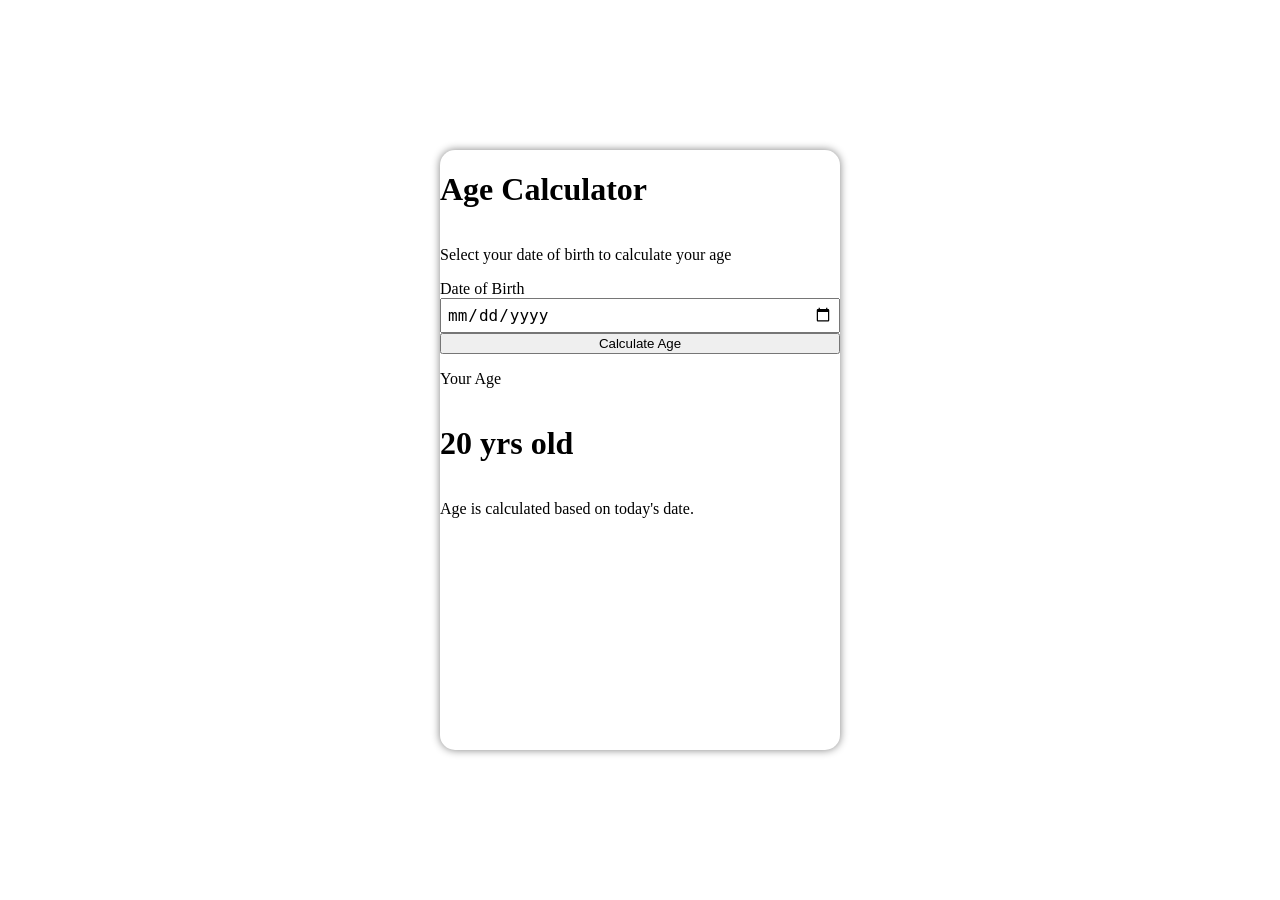
==== Age_Calculator/index.html @ 888d30e5 "Updated-Html File, Haven't put design and Script" ====
<html lang="en">
<head>

    <meta charset="UTF-8">
    <title>Age Calculator</title>
    
    <link rel="stylesheet" href="design.css">
    

</head>
<body>

    <div class="frame">

        <h1>Age Calculator</h1>
        <p>Select your date of birth to calculate your age</p>  
        
        <label for="date">Date of Birth</label>
        <input type="date" id="date" name="date" >

        <button>Calculate Age</button>

        <p>Your Age</p>

        <h1>20 yrs old</h1>

        <p>Age is calculated based on today's date.</p>
        


    </div>
    









    <script src="script.js"></script>


</body>
</html>
---- Age_Calculator/design.css ----
body{

    display: flex;
    justify-content: center;
    align-items: center;

}
.frame{
    display: flex;
    flex-direction: column;
    

    background-color: white;
    box-shadow: 0px 0px 9px gray;
    border-radius: 15px;

    width: 400px;
    height: 600px;

}

input[type="date"]{

    padding: 5px;
    font-size: 16px;

}
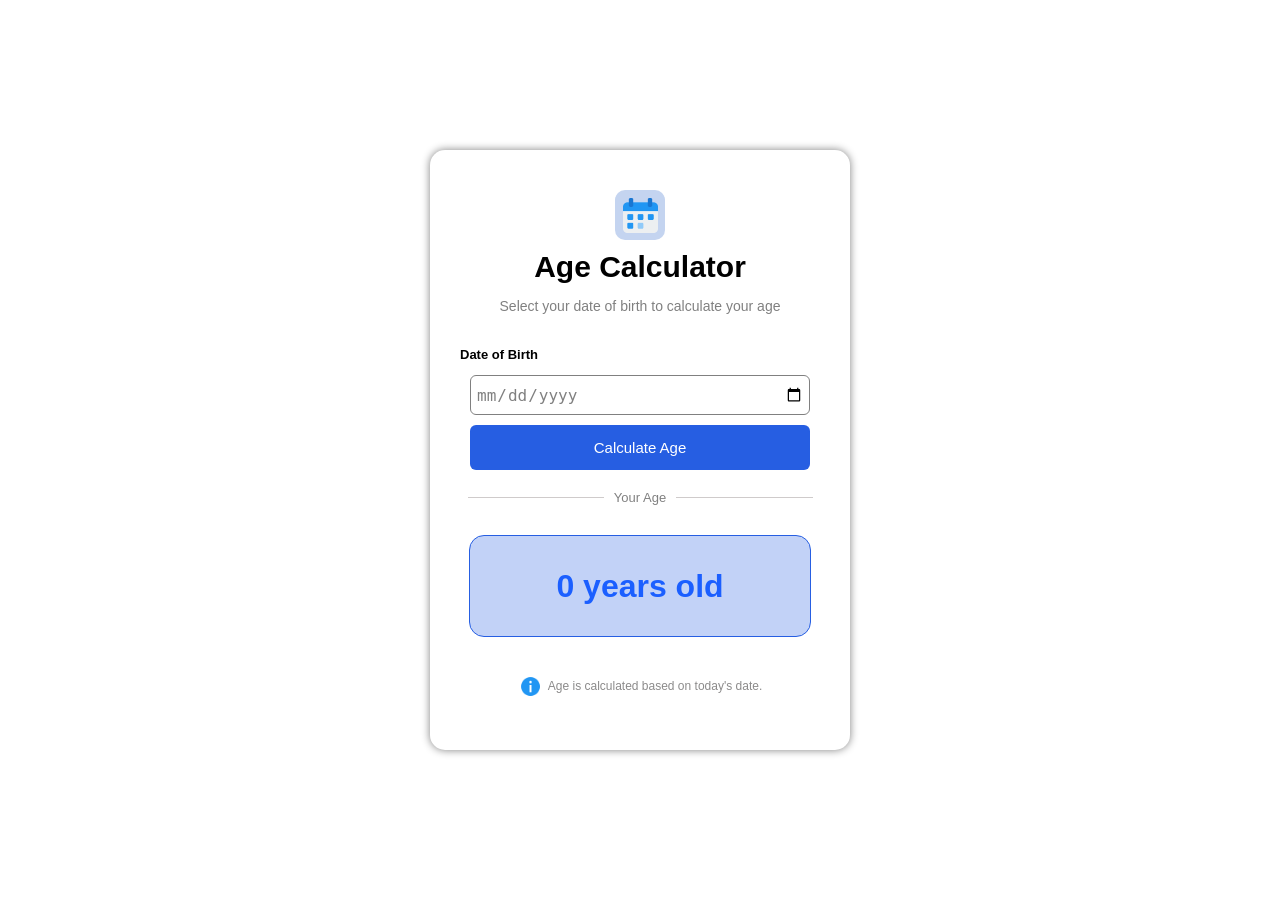
==== commit 253258b4: "I added the design, just the function and its done" ====
--- a/Age_Calculator/index.html
+++ b/Age_Calculator/index.html
@@ -3,28 +3,42 @@
 
     <meta charset="UTF-8">
     <title>Age Calculator</title>
-    
+    <link rel="icon" type="image/png" href="calen.png">
     <link rel="stylesheet" href="design.css">
-    
+
 
 </head>
 <body>
 
     <div class="frame">
+        <div class="icon_container">
+            <img src="calen.png" alt="icon" class="icon">
+        </div>
+        <p class="title">Age Calculator</p>
+        <p class="description">Select your date of birth to calculate your age</p>  
+        
+        <div class="date_title">
+            <p>Date of Birth</p>
+        </div>
+        <input type="date" id="date" name="date" >
+        
+        <button class="button">Calculate Age</button>
 
-        <h1>Age Calculator</h1>
-        <p>Select your date of birth to calculate your age</p>  
+        <div class="line-text">
+            <span>Your Age</span>
+        </div>
+
+        <div class="age_container">
+            <h1 class="age">0 years old</h1>
+        </div>
         
-        <label for="date">Date of Birth</label>
-        <input type="date" id="date" name="date" >
 
-        <button>Calculate Age</button>
+        <div class="info_container">
+            <img src="info.png" alt="icon" class="info_ico">
+            <p class="info">Age is calculated based on today's date.</p>
+        </div>
 
-        <p>Your Age</p>
-
-        <h1>20 yrs old</h1>
-
-        <p>Age is calculated based on today's date.</p>
+        
         
 
 
--- a/Age_Calculator/design.css
+++ b/Age_Calculator/design.css
@@ -8,20 +8,182 @@
 .frame{
     display: flex;
     flex-direction: column;
+    align-items: center;
     
 
     background-color: white;
     box-shadow: 0px 0px 9px gray;
     border-radius: 15px;
 
-    width: 400px;
+    width: 420px;
     height: 600px;
+
+    font-family: Arial, Helvetica, sans-serif;
+
+}
+
+
+.icon_container{
+    display: flex;
+    align-items: center;
+    justify-content: center;
+    background-color: #c4d4f0;
+    border-radius: 10px;
+    width: 50px;
+    height: 50px;
+    margin-top: 40px;
+
+
+}
+
+.icon{
+
+    width: 35px;
+    height: 35px;
+    
+    
+}
+
+.title{
+
+    
+    margin-top: 10px;
+    margin-bottom: 0px;
+    font-size: 30px;
+    font-weight: 550;
+
+}
+
+.description{
+
+    color: gray;
+    margin-bottom: 20px;
+
+    font-size: 14px;
+    font-weight: 40px;
+
+}
+
+.date_title{
+
+    align-self: flex-start;
+    padding-left: 30px;
+    font-size: 13px;
+    font-weight:bold;
 
 }
 
 input[type="date"]{
-
+    
+    border: 1px solid gray;
+    color: gray;
+    margin-top: 0px;
     padding: 5px;
     font-size: 16px;
+    width: 340px;
+    height: 40px;
+    border-radius: 6px;
 
-}+}
+
+input[type="date"]:hover{
+
+    border: 1px solid rgb(0, 0, 0);
+
+}
+
+.button{
+
+    font-size: 15px;
+    color: white;
+    background-color: #265ee2;
+    border: #265ee2;
+
+    margin-top: 10px;
+    width: 340px;
+    height: 45px;
+    border-radius: 6px;
+
+}
+
+.button:hover{
+
+    background-color: #1b50ce;
+    cursor: pointer;
+
+}
+
+.button:active{
+
+    background-color: #1748bb;
+    cursor: pointer;
+    transform: scale(0.98);
+
+}
+
+.line-text {
+    font-size: 13px;
+    color: gray;
+    display: flex;
+    align-items: center;
+    gap: 10px;
+    width: 345px;
+    margin-top: 20px;
+    font-weight: lighter;
+    
+}
+
+.line-text::before,
+.line-text::after {
+    content: "";
+    flex: 1;
+    height: 0.5px;
+    background-color: rgb(207, 203, 203);
+}
+
+.age_container{
+
+    background-color: #265ee247;
+    width: 340px;
+    height: 100px;
+    display: flex;
+    justify-content: center;
+    align-items: center;
+    margin-top: 30px;
+    border-radius: 15px;
+    border: 1px solid #265ee2;
+    margin-bottom: 30px
+}
+
+.age{
+
+    color: #1b5fff;
+}
+
+.info_container{
+
+    display: flex;
+    justify-content: center;
+    align-items: center;
+    gap: 5px;
+
+
+
+}
+
+.info_ico{
+
+    width: 25px;
+    height: 25px;
+
+}
+
+.info{
+
+    
+    color: rgb(140, 139, 139);
+    font-size: 12px;
+    font-weight: lighter;
+
+}
+
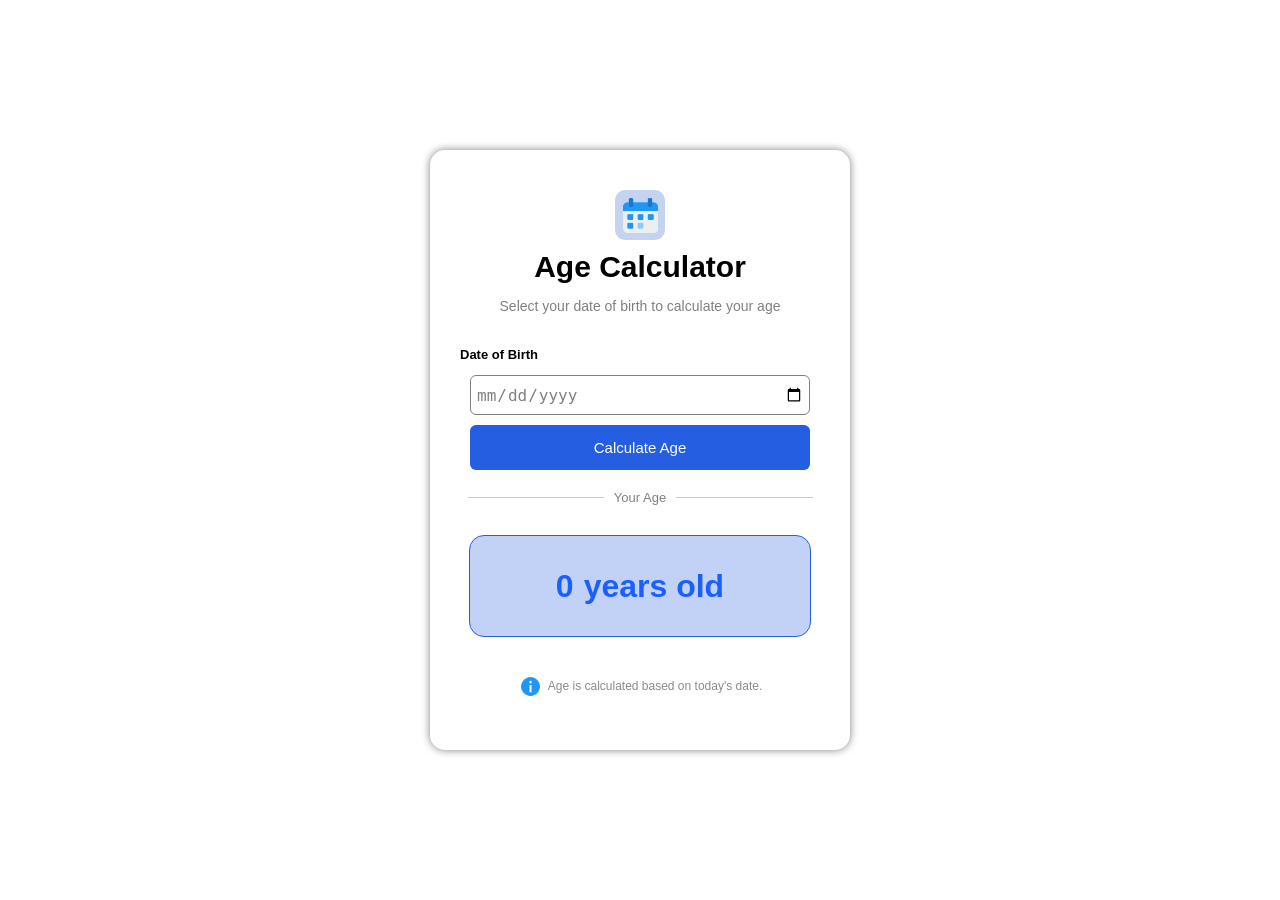
==== commit 3ed45541: "Got a bit busy from school, but i finished the function of the age calculator, gonna start a new pro" ====
--- a/Age_Calculator/index.html
+++ b/Age_Calculator/index.html
@@ -22,14 +22,14 @@
         </div>
         <input type="date" id="date" name="date" >
         
-        <button class="button">Calculate Age</button>
+        <button id="button" class="button">Calculate Age</button>
 
         <div class="line-text">
             <span>Your Age</span>
         </div>
 
         <div class="age_container">
-            <h1 class="age">0 years old</h1>
+            <h1 id="age" class="age">0</h1><h1 class="yearsold">years old</h1>
         </div>
         
 
--- a/Age_Calculator/design.css
+++ b/Age_Calculator/design.css
@@ -158,6 +158,12 @@
 .age{
 
     color: #1b5fff;
+    margin-right: 10px;
+}
+
+.yearsold{
+
+    color: #1b5fff;
 }
 
 .info_container{
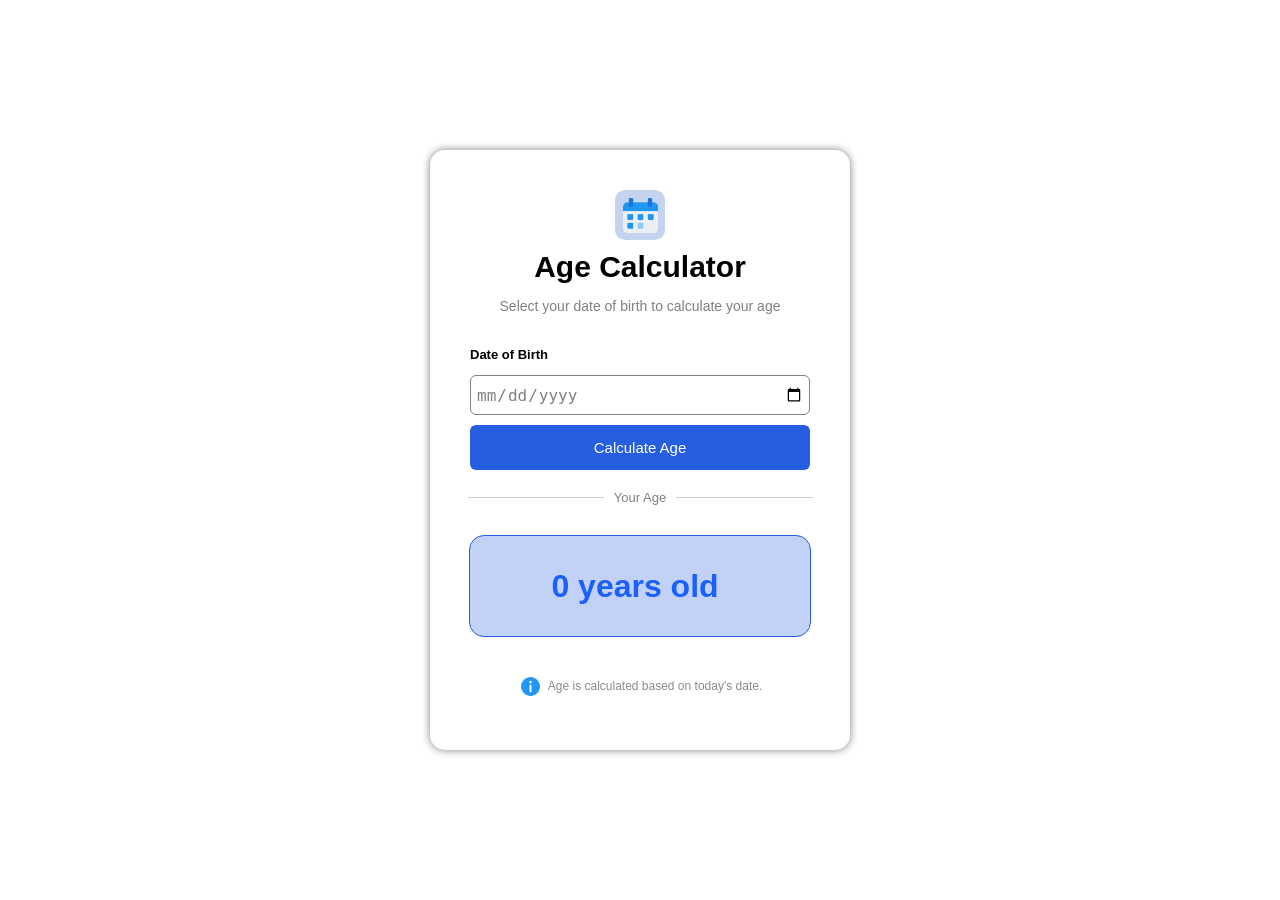
==== commit c47f77a5: "Just fixed the bug that if a user doesnt input anything it says 2026 years old" ====
--- a/Age_Calculator/index.html
+++ b/Age_Calculator/index.html
@@ -29,29 +29,15 @@
         </div>
 
         <div class="age_container">
-            <h1 id="age" class="age">0</h1><h1 class="yearsold">years old</h1>
+            <h1 id="age" class="age">0 years old</h1>
         </div>
         
-
         <div class="info_container">
             <img src="info.png" alt="icon" class="info_ico">
             <p class="info">Age is calculated based on today's date.</p>
         </div>
 
-        
-        
-
-
     </div>
-    
-
-
-
-
-
-
-
-
 
     <script src="script.js"></script>
 
--- a/Age_Calculator/design.css
+++ b/Age_Calculator/design.css
@@ -67,7 +67,7 @@
 .date_title{
 
     align-self: flex-start;
-    padding-left: 30px;
+    padding-left: 40px;
     font-size: 13px;
     font-weight:bold;
 
@@ -161,11 +161,6 @@
     margin-right: 10px;
 }
 
-.yearsold{
-
-    color: #1b5fff;
-}
-
 .info_container{
 
     display: flex;
